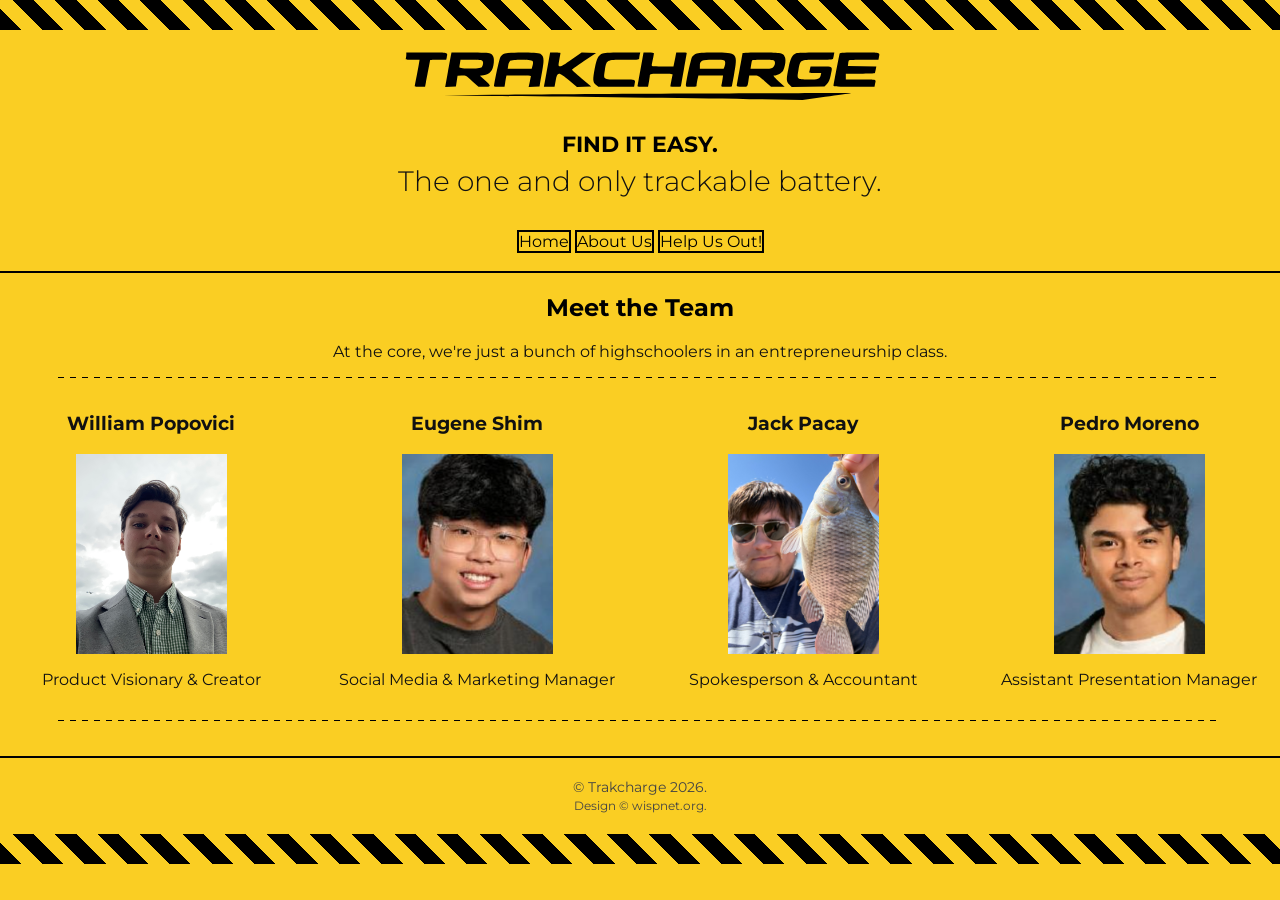
==== about/index.html @ 63a67b2e "Metadata Patch 02 Corrected title metadata content." ====
<!DOCTYPE html>
<html lang="en">
<head>

  <title>Trakcharge | Home</title>
  <meta name="description" content="The one and only trackable battery.">
  <meta name="viewport" content="width=device-width, initial-scale=1.0" />
  <link rel="icon" type="image/png" href="./resources/icx/favicon-16x16.png" sizes="16x16" />
  <link rel="icon" type="image/svg+xml" href="./resources/svgl/tcl-bl.svg" />
  <link rel="shortcut icon" href="./resources/icx/favicon.ico" />
  <link rel="apple-touch-icon" sizes="180x180" href="./resources/icx/apple-touch-icon.png" />
  <meta name="apple-mobile-web-app-title" content="Trakcharge | About" />

<!-- Open Graph for Facebook, LinkedIn, etc. -->
<meta property="og:title" content="Trakcharge | About" />
<meta property="og:description" content="The one and only trackable battery." />
<meta property="og:image" content="https://trakcharge.com/resources/pngl/tcl-yo.png" />
<meta property="og:url" content="https://trakcharge.com" />
<meta property="og:type" content="website" />

<!-- Twitter Card -->
<meta name="twitter:card" content="summary_large_image" />
<meta name="twitter:title" content="Trakcharge | About" />
<meta name="twitter:description" content="The one and only trackable battery." />
<meta name="twitter:image" content="https://trakcharge.com/resources/pngl/tcl-yo.png" />



  <link rel="stylesheet" href="../resources/css/aa-uctc.css">
  <link rel="stylesheet" href="../resources/css/ab-uctc.css">
  <link rel="stylesheet" href="../resources/css/fl-uctc.css">
  <link rel="stylesheet" href="../resources/css/ft-uctc.css">
  <link rel="stylesheet" href="../resources/css/hd-uctc.css">
  <link rel="stylesheet" href="../resources/css/nv-uctc.css">
  <link rel="stylesheet" href="https://fonts.googleapis.com/css2?family=Anton&family=Montserrat:wght@300;500;700&display=swap">
  <meta name="viewport" content="width=device-width, initial-scale=1.0">
</head>

  <body>

<div class="main">
<section id="Header" class="header avl">
  <div class="stripe-bar" aria-hidden="true"></div>
    <header>
      <h1 id="title" class="brand">
        <img src="../resources/svgl/tcl-bl.svg" alt="TRAKCHARGE" class="tclog">
      </h1>
      <div class="tagline-strong">FIND IT EASY.</div>
      <p class="tagline">The one and only trackable battery.</p>
    </header>
</section>

  <nav>
    <a href="../index.html">Home</a>
    <a href="./index.html">About Us</a>
    <a href="../helpout/index.html">Help Us Out!</a>
  </nav>
<div class="sl"></div>

<section id="about" class="about">

  <div class="about-team">
    <h2>Meet the Team</h2>
  <div class="about-text">
    <p>At the core, we're just a bunch of highschoolers in an entrepreneurship class.</p>
  </div>
  <div class="dl"></div>
    <div class="features">

      <div class="feature" data-profile.dev.id="WP">
        <h3>William Popovici</h3>
        <div class="feature-image">
          <img src="../resources/imgl/wp.jpeg" alt="Picture">
        </div>
        <p>Product Visionary & Creator</p>
      </div>

  <div class="dl-as"></div>

      <div class="feature" data-profile.dev.id="ES">
        <h3>Eugene Shim</h3>
        <div class="feature-image">
          <img src="../resources/imgl/es.png" alt="Picture">
        </div>
        <p>Social Media & Marketing Manager</p>
      </div>

  <div class="dl-as"></div>

      <div class="feature" data-profile.dev.id="JP">
        <h3>Jack Pacay</h3>
        <div class="feature-image">
          <img src="../resources/imgl/jip.jpeg" alt="Picture">
        </div>
        <p>Spokesperson & Accountant</p>
      </div>

  <div class="dl-as"></div>

      <div class="feature data-profile.dev.id="PM">
        <h3>Pedro Moreno</h3>
        <div class="feature-image">
          <img src="../resources/imgl/pd.png" alt="Picture">
        </div>
        <p>Assistant Presentation Manager</p>
      </div>

    </div>
  </div>
  <div class="dl"></div>
</section>

</div>

<div class="sl"></div>
<footer>
&copy Trakcharge 2026. <br>
<small>Design &copy wispnet.org.</small>
</footer>
<div class="stripe-bar" aria-hidden="true"></div>
</body>

</html>
---- resources/css/aa-uctc.css ----
/* Trakcharge Main Styles */
/* [Alpha Alpha] */

 :root{
      --yellow:#face23;
      --black:#000000;
      --text:#111;
      --muted: rgba(0,0,0,0.65);
      --max-width:1100px;
    }


body {
            background-color: #face23;
            text-align: center;
            font-family: 'Courier New', Courier, monospace;
            margin: 0;
            padding: 0;
            display: flex;
            flex-direction: column;
        }
        .caution-border {
            height: 30px;
            background-image: repeating-linear-gradient(
                45deg,
                black 0,
                black 15px,
                #face23 15px,
                #face23 30px
            );
        }
        header {
            padding: 40px 20px 20px;
        }

        h1 {
            font-size: 3em;
            margin: 0;
        }

        h2 {
            font-size: 1.5em;
            margin-top: 5px;
            color: #000000;
        }

        .construction-message {
            margin-top: 60px;
            font-size: 1.8em;
            color: #000;
            animation: blink 1.5s steps(2, start) infinite;
        }

        @keyframes blink {
            to {
                visibility: hidden;
            }
        }

        .icon {
            font-size: 5em;
            margin-top: 40px;
        }

.hidden {
display: none;
}

.avl {
display: block;
}

  .sl {
    border-bottom: 2px solid black;
    margin: 20px 0; /* Optional: add space above and below */
  }

.dl {
  height: 1px;
  width: 91%;
  margin: 15px auto;
  background: repeating-linear-gradient(
    to right,
    #000,
    #000 6px,
    transparent 6px,
    transparent 12px
  );
}
---- resources/css/ab-uctc.css ----
/* Trakcharge About Page Styles */
/* [Alpha Bravo] */

.about .hero {
      text-align: center;
    }

    .about .hero h1 {
      font-family: 'Courier New', Courier, monospace;
      font-weight: lighter;
    }
    .about .features {
      display: grid;
      grid-template-columns: repeat(auto-fit, minmax(200px, 1fr));
      gap: 20px;
    }
    .about .cta {
      text-align: center;
    }

.about .features {
  display: grid;
  grid-template-columns: repeat(auto-fit, minmax(220px, 1fr));
  gap: 24px;
}

.about .feature {
  text-align: center;
}

.about .feature-image {
  width: 50%;
  height: 200px;
  overflow: hidden;
  margin: 0 auto 12px auto; /* centers the box */
}


.about .feature-image img {
  width: 100%;
  height: 100%;
  object-fit: cover;          /* MAGIC */
  object-position: center;
}

/* Hide by default */
.dl-as {
  display: none;
}

/* Show only on small screens */
@media (max-width: 463px) {
.dl-as {
  display: grid;
  height: 1px;
  width: 91%;
  margin: 15px auto;
  background: repeating-linear-gradient(
    to right,
    #000,
    #000 6px,
    transparent 6px,
    transparent 12px
  );
}
}
---- resources/css/fl-uctc.css ----
/* Trakcharge Pomotion Page Styles */
/* [Foxtrot Lima] */
.product {
    padding-top: 20px;
}
    .product .container{
      max-width: var(--max-width);
      margin: 28px auto;
      padding: 28px 36px 48px;
      box-sizing:border-box;
    }

    /* two-column grid for features */
    .product .features{
      display:grid;
      grid-template-columns: repeat(2, 1fr);
      gap: 42px 46px;
      align-items:start;
    }

    .product .feature{
      display:flex;
      gap: 18px;
      align-items:flex-start;
      min-height:160px;
    }

    .product .content{
      flex:1;
    }

    .product .feature h3{
      margin:0 0 8px;
      font-size:18px;
      font-weight:700;
      color:var(--black);
    }

    .product .feature p{
      margin:0;
      color:var(--muted);
      line-height:1.5;
      font-size:15px;
    }

    .product .divider{
      height:2px;
      background:linear-gradient(to right, transparent, rgba(0,0,0,0.6), transparent);
      margin:16px 0 0;
    }

    /* responsive */
    @media (max-width:820px){
      .product .features{ grid-template-columns: 1fr; gap:28px; }
      .product .num{ width:76px; font-size: clamp(40px, 9vw, 64px); }
    }


    /* Legacy

        .product .num{
      font-family:"Anton", sans-serif;
      font-size: clamp(48px, 6vw, 88px);
      color:var(--black);
      line-height:1;
      width:98px;
      display:flex;
      align-items:flex-start;
      justify-content:flex-start;
      padding-left: 20px;
    } */
---- resources/css/ft-uctc.css ----
/* Trakcharge Footer Section Styles */
/* [Foxtrot Tango] */

        footer {
            font-size: 0.9em;
            color: #444;
            padding-bottom: 20px;
        }
---- resources/css/hd-uctc.css ----
/* Trakcharge Header Section Styles */
/* [Hotel Delta] */

h1 img {
  margin-top: -100px;
  margin-bottom: -100px;
}
/* SSM */
.tclog {
  max-width: 100%;
  height: auto;
  max-height: 275px;
}

    @media (max-width:820px){
      

    }

/* NSM */
 .stripe-bar{
            height: 30px;
            background-image: repeating-linear-gradient(
                45deg,
                black 0,
                black 15px,
                #face23 15px,
                #face23 30px
            );
        }


    .header header{
      text-align:center;
      padding: 12px;
    }


    .header .tagline-strong{
      font-weight:700;
      margin: 12px 0 6px;
      font-size: clamp(16px, 2.1vw, 22px);
      color:var(--black);
    }
    .header .tagline{
      margin:0 0 22px;
      font-size: clamp(18px, 2.6vw, 28px);
      color:var(--text);
      font-weight:300;
    }
    .header .brand{
      font-family: "Anton", Impact, sans-serif;
      font-size: clamp(36px, 6.2vw, 96px);
      letter-spacing: 2px;
      color:var(--black);
      line-height:0.9;
      margin: 0 0 8px;
    }
    

    .header html,body{
      height:100%;
      margin:0;
      font-family: "Montserrat", system-ui, -apple-system, "Segoe UI", Roboto, "Helvetica Neue", Arial;
      background: var(--yellow);
      color:var(--text);
      -webkit-font-smoothing:antialiased;
      -moz-osx-font-smoothing:grayscale;
    }
---- resources/css/nv-uctc.css ----
/* Trakcharge Navigation Section Styles */
/* [November Victor] */

nav a {
    color: #000000;
    text-decoration: none;
    border: 2px solid #000000;
}

nav a:hover {
    font-weight: bold;

}
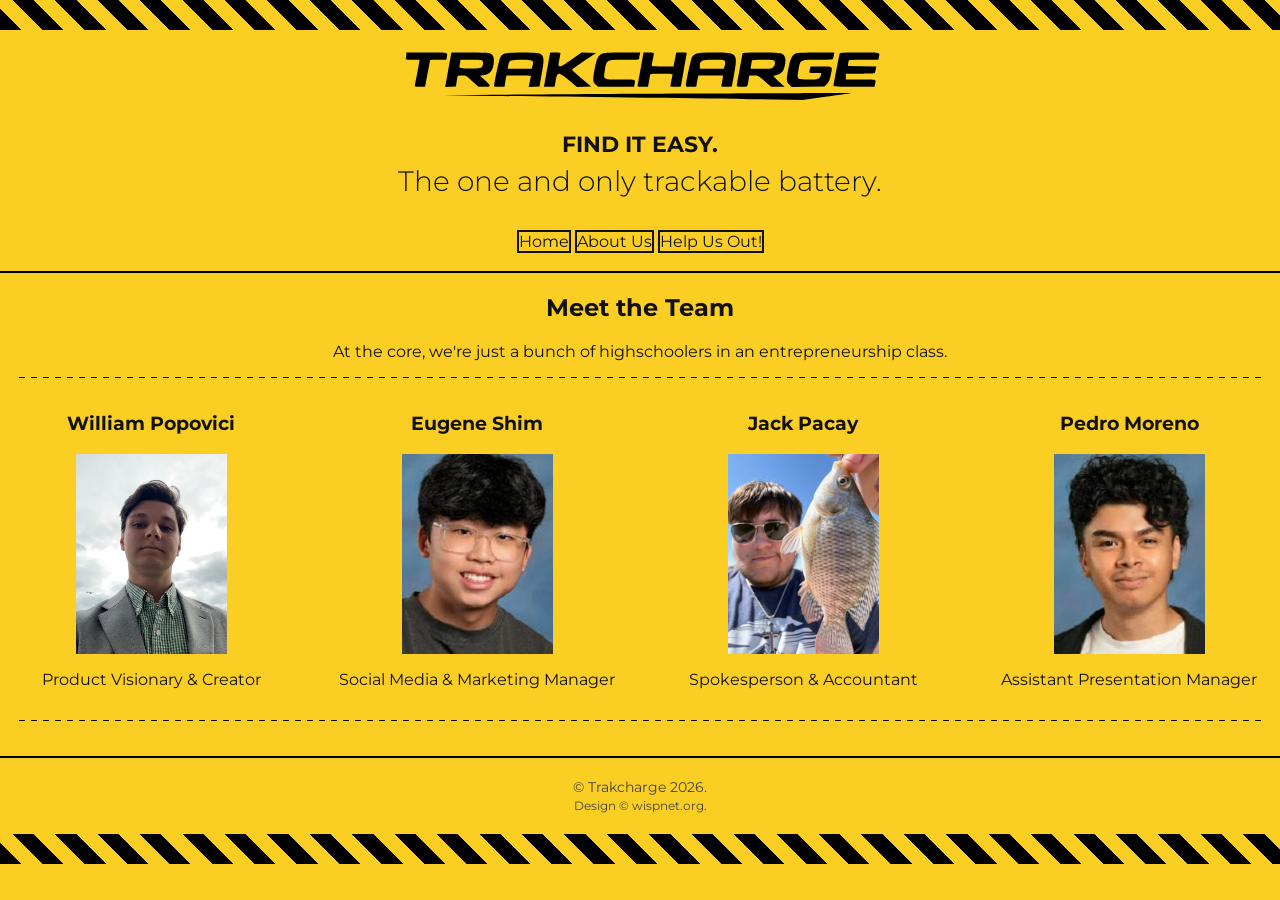
==== commit 534fac13: "CSS Update/Patch 02 - Overhauled a lot of the CSS to use global variables defined in rt-uctc.css. - " ====
--- a/about/index.html
+++ b/about/index.html
@@ -5,24 +5,24 @@
   <title>Trakcharge | Home</title>
   <meta name="description" content="The one and only trackable battery.">
   <meta name="viewport" content="width=device-width, initial-scale=1.0" />
-  <link rel="icon" type="image/png" href="./resources/icx/favicon-16x16.png" sizes="16x16" />
-  <link rel="icon" type="image/svg+xml" href="./resources/svgl/tcl-bl.svg" />
-  <link rel="shortcut icon" href="./resources/icx/favicon.ico" />
-  <link rel="apple-touch-icon" sizes="180x180" href="./resources/icx/apple-touch-icon.png" />
+  <link rel="icon" type="image/png" href="../resources/icx/favicon-32x32.png" sizes="32x32" />
+  <link rel="icon" type="image/svg+xml" href="../resources/svgl/tcl-bl.svg" />
+  <link rel="shortcut icon" href="../resources/icx/favicon.ico" />
+  <link rel="apple-touch-icon" sizes="180x180" href="../resources/icx/apple-touch-icon.png" />
   <meta name="apple-mobile-web-app-title" content="Trakcharge | About" />
 
-<!-- Open Graph for Facebook, LinkedIn, etc. -->
-<meta property="og:title" content="Trakcharge | About" />
-<meta property="og:description" content="The one and only trackable battery." />
-<meta property="og:image" content="https://trakcharge.com/resources/pngl/tcl-yo.png" />
-<meta property="og:url" content="https://trakcharge.com" />
-<meta property="og:type" content="website" />
+  <!-- Open Graph . -->
+  <meta property="og:title" content="Trakcharge | About" />
+  <meta property="og:description" content="The one and only trackable battery." />
+  <meta property="og:image" content="https://trakcharge.com/resources/pngl/tcl-yo.png" />
+  <meta property="og:url" content="https://trakcharge.com" />
+  <meta property="og:type" content="website" />
 
-<!-- Twitter Card -->
-<meta name="twitter:card" content="summary_large_image" />
-<meta name="twitter:title" content="Trakcharge | About" />
-<meta name="twitter:description" content="The one and only trackable battery." />
-<meta name="twitter:image" content="https://trakcharge.com/resources/pngl/tcl-yo.png" />
+  <!-- Twitter Card -->
+  <meta name="twitter:card" content="summary_large_image" />
+  <meta name="twitter:title" content="Trakcharge | About" />
+  <meta name="twitter:description" content="The one and only trackable battery." />
+  <meta name="twitter:image" content="https://trakcharge.com/resources/pngl/tcl-yo.png" />
 
 
 
@@ -32,6 +32,7 @@
   <link rel="stylesheet" href="../resources/css/ft-uctc.css">
   <link rel="stylesheet" href="../resources/css/hd-uctc.css">
   <link rel="stylesheet" href="../resources/css/nv-uctc.css">
+  <link rel="stylesheet" href="../resources/css/rt-uctc.css">
   <link rel="stylesheet" href="https://fonts.googleapis.com/css2?family=Anton&family=Montserrat:wght@300;500;700&display=swap">
   <meta name="viewport" content="width=device-width, initial-scale=1.0">
 </head>
--- a/resources/css/aa-uctc.css
+++ b/resources/css/aa-uctc.css
@@ -1,17 +1,11 @@
 /* Trakcharge Main Styles */
 /* [Alpha Alpha] */
 
- :root{
-      --yellow:#face23;
-      --black:#000000;
-      --text:#111;
-      --muted: rgba(0,0,0,0.65);
-      --max-width:1100px;
-    }
+
 
 
 body {
-            background-color: #face23;
+            background-color: var(--yellow);
             text-align: center;
             font-family: 'Courier New', Courier, monospace;
             margin: 0;
@@ -23,10 +17,10 @@
             height: 30px;
             background-image: repeating-linear-gradient(
                 45deg,
-                black 0,
-                black 15px,
-                #face23 15px,
-                #face23 30px
+                var(--black) 0,
+                var(--black) 15px,
+                var(--yellow) 15px,
+                var(--yellow) 30px
             );
         }
         header {
@@ -41,13 +35,13 @@
         h2 {
             font-size: 1.5em;
             margin-top: 5px;
-            color: #000000;
+            color: var(--black);
         }
 
         .construction-message {
             margin-top: 60px;
             font-size: 1.8em;
-            color: #000;
+            color: var(--black);
             animation: blink 1.5s steps(2, start) infinite;
         }
 
@@ -71,19 +65,30 @@
 }
 
   .sl {
-    border-bottom: 2px solid black;
-    margin: 20px 0; /* Optional: add space above and below */
+    border-bottom: 2px solid;
+    border-bottom-color: var(--slc);
+    margin: 20px 0;
   }
 
 .dl {
   height: 1px;
-  width: 91%;
+  width: 97%;
   margin: 15px auto;
   background: repeating-linear-gradient(
     to right,
-    #000,
-    #000 6px,
+    var(--black, #000),
+    var(--black, #000) 6px,
     transparent 6px,
     transparent 12px
   );
+}
+
+.po-bt {
+    font-size: 3rem;
+    color: var(--black);
+    text-decoration: none;
+    border: 2px solid var(--black);
+}
+.po-bt:hover {
+        font-weight: bold;
 }
--- a/resources/css/ab-uctc.css
+++ b/resources/css/ab-uctc.css
@@ -8,11 +8,6 @@
     .about .hero h1 {
       font-family: 'Courier New', Courier, monospace;
       font-weight: lighter;
-    }
-    .about .features {
-      display: grid;
-      grid-template-columns: repeat(auto-fit, minmax(200px, 1fr));
-      gap: 20px;
     }
     .about .cta {
       text-align: center;
@@ -32,14 +27,14 @@
   width: 50%;
   height: 200px;
   overflow: hidden;
-  margin: 0 auto 12px auto; /* centers the box */
+  margin: 0 auto 12px auto;
 }
 
 
 .about .feature-image img {
   width: 100%;
   height: 100%;
-  object-fit: cover;          /* MAGIC */
+  object-fit: cover;
   object-position: center;
 }
 
@@ -57,8 +52,8 @@
   margin: 15px auto;
   background: repeating-linear-gradient(
     to right,
-    #000,
-    #000 6px,
+    var(--black, #000),
+    var(--black, #000) 6px,
     transparent 6px,
     transparent 12px
   );
--- a/resources/css/ft-uctc.css
+++ b/resources/css/ft-uctc.css
@@ -1,8 +1,7 @@
 /* Trakcharge Footer Section Styles */
 /* [Foxtrot Tango] */
-
         footer {
             font-size: 0.9em;
-            color: #444;
+            color: var(--ftc);
             padding-bottom: 20px;
         }
--- a/resources/css/hd-uctc.css
+++ b/resources/css/hd-uctc.css
@@ -22,10 +22,10 @@
             height: 30px;
             background-image: repeating-linear-gradient(
                 45deg,
-                black 0,
-                black 15px,
-                #face23 15px,
-                #face23 30px
+                var(--black, #000) 0,
+                var(--black, #000) 15px,
+                var(--yellow) 15px,
+                var(--yellow) 30px
             );
         }
 
--- a/resources/css/nv-uctc.css
+++ b/resources/css/nv-uctc.css
@@ -2,9 +2,10 @@
 /* [November Victor] */
 
 nav a {
-    color: #000000;
+    color: var(--black);
     text-decoration: none;
-    border: 2px solid #000000;
+    border: 2px solid;
+    border-color: var(--black);
 }
 
 nav a:hover {
--- a/resources/css/rt-uctc.css
+++ b/resources/css/rt-uctc.css
@@ -0,0 +1,20 @@
+/* Trakcharge Root Color Styles */
+/* [Romeo Tango] */
+
+:root{
+      --yellow:#face23;
+      --black:var(--black)000;
+      --text:#111;
+      --muted: rgba(0,0,0,0.65);
+      --max-width:1100px;
+      --ftc: #444;
+      --slc: black;
+    }
+
+  [data-theme="inverted"] {
+  --black: #face23;   /* original yellow becomes the new "black" role */
+  --yellow: #000000;  /* original black becomes the new "yellow" role */
+  --ftc: #BBB;
+  --text: #EEE;
+  --slc: #face23;
+}
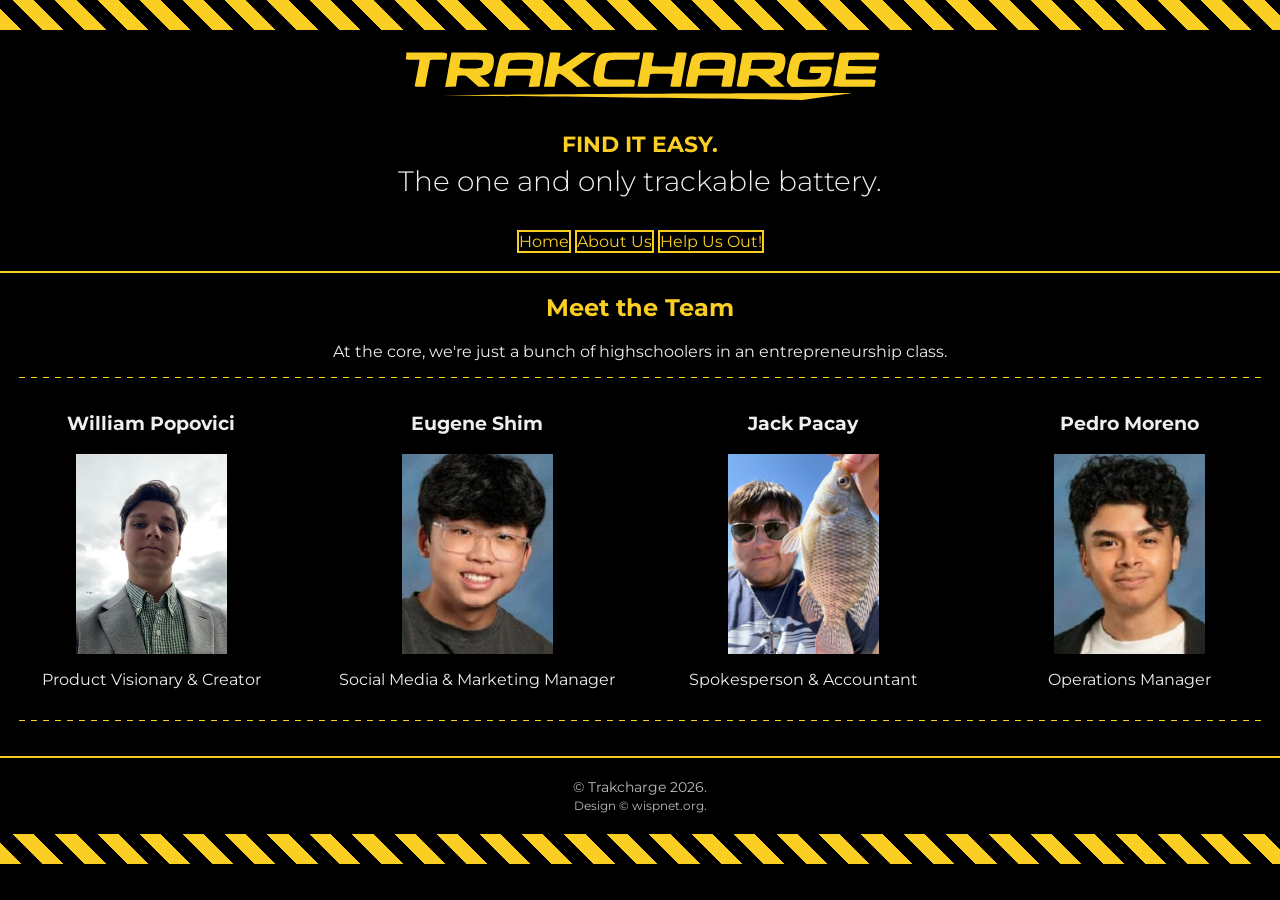
==== commit 4c93505b: "Dark Mode Color Inversion Update Updated Trakcharge with a sleeker website." ====
--- a/about/index.html
+++ b/about/index.html
@@ -1,5 +1,5 @@
 <!DOCTYPE html>
-<html lang="en">
+<html lang="en" data-theme="inverted">
 <head>
 
   <title>Trakcharge | Home</title>
@@ -44,7 +44,7 @@
   <div class="stripe-bar" aria-hidden="true"></div>
     <header>
       <h1 id="title" class="brand">
-        <img src="../resources/svgl/tcl-bl.svg" alt="TRAKCHARGE" class="tclog">
+        <img src="../resources/svgl/tcl-yo.svg" alt="TRAKCHARGE" class="tclog">
       </h1>
       <div class="tagline-strong">FIND IT EASY.</div>
       <p class="tagline">The one and only trackable battery.</p>
@@ -103,7 +103,7 @@
         <div class="feature-image">
           <img src="../resources/imgl/pd.png" alt="Picture">
         </div>
-        <p>Assistant Presentation Manager</p>
+        <p>Operations Manager</p>
       </div>
 
     </div>
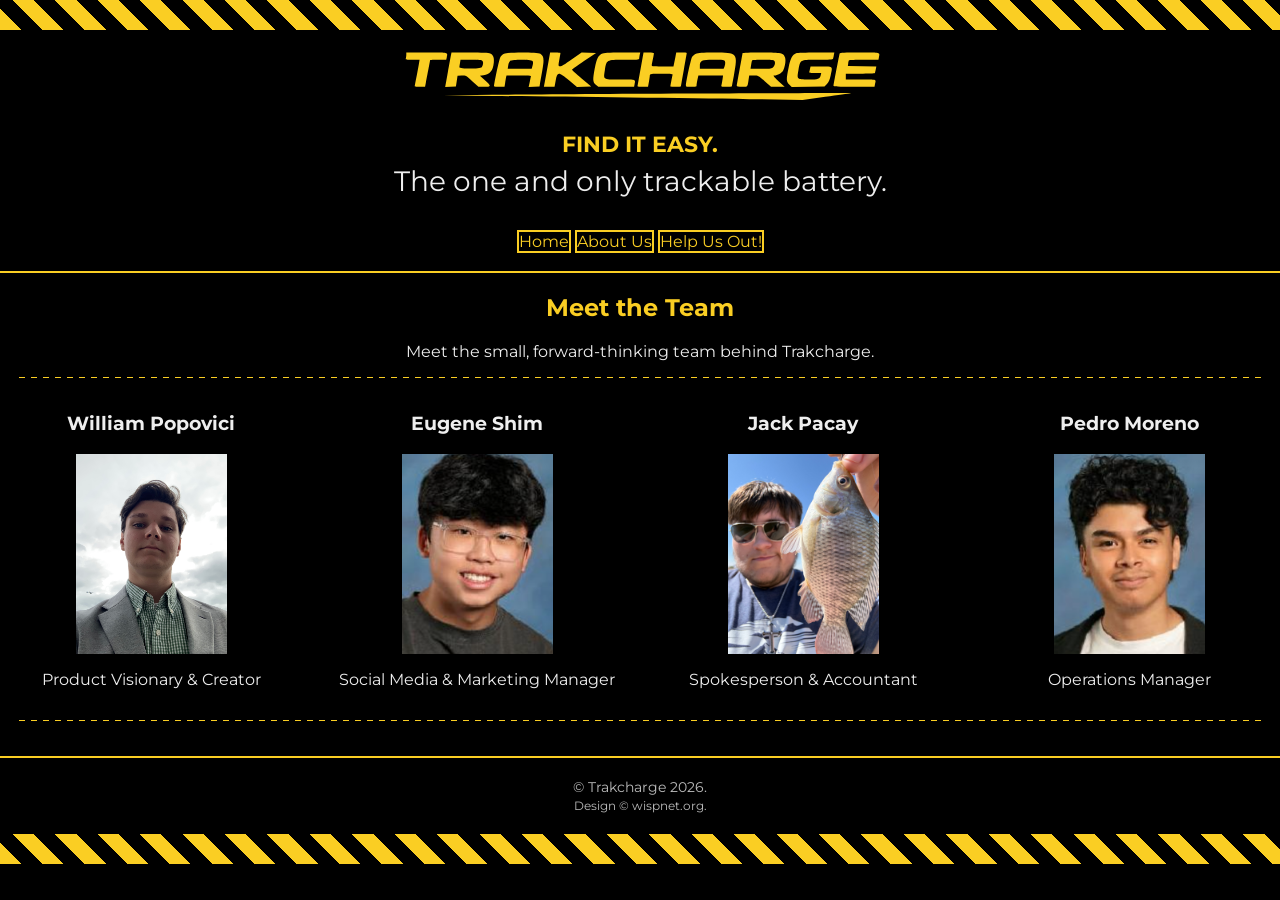
==== commit 8bc9bfef: "Update about/index.html" ====
--- a/about/index.html
+++ b/about/index.html
@@ -63,7 +63,7 @@
   <div class="about-team">
     <h2>Meet the Team</h2>
   <div class="about-text">
-    <p>At the core, we're just a bunch of highschoolers in an entrepreneurship class.</p>
+    <p>Meet the small, forward-thinking team behind Trakcharge.</p>
   </div>
   <div class="dl"></div>
     <div class="features">
--- a/resources/css/hd-uctc.css
+++ b/resources/css/hd-uctc.css
@@ -46,7 +46,7 @@
       margin:0 0 22px;
       font-size: clamp(18px, 2.6vw, 28px);
       color:var(--text);
-      font-weight:300;
+      font-weight:light;
     }
     .header .brand{
       font-family: "Anton", Impact, sans-serif;
